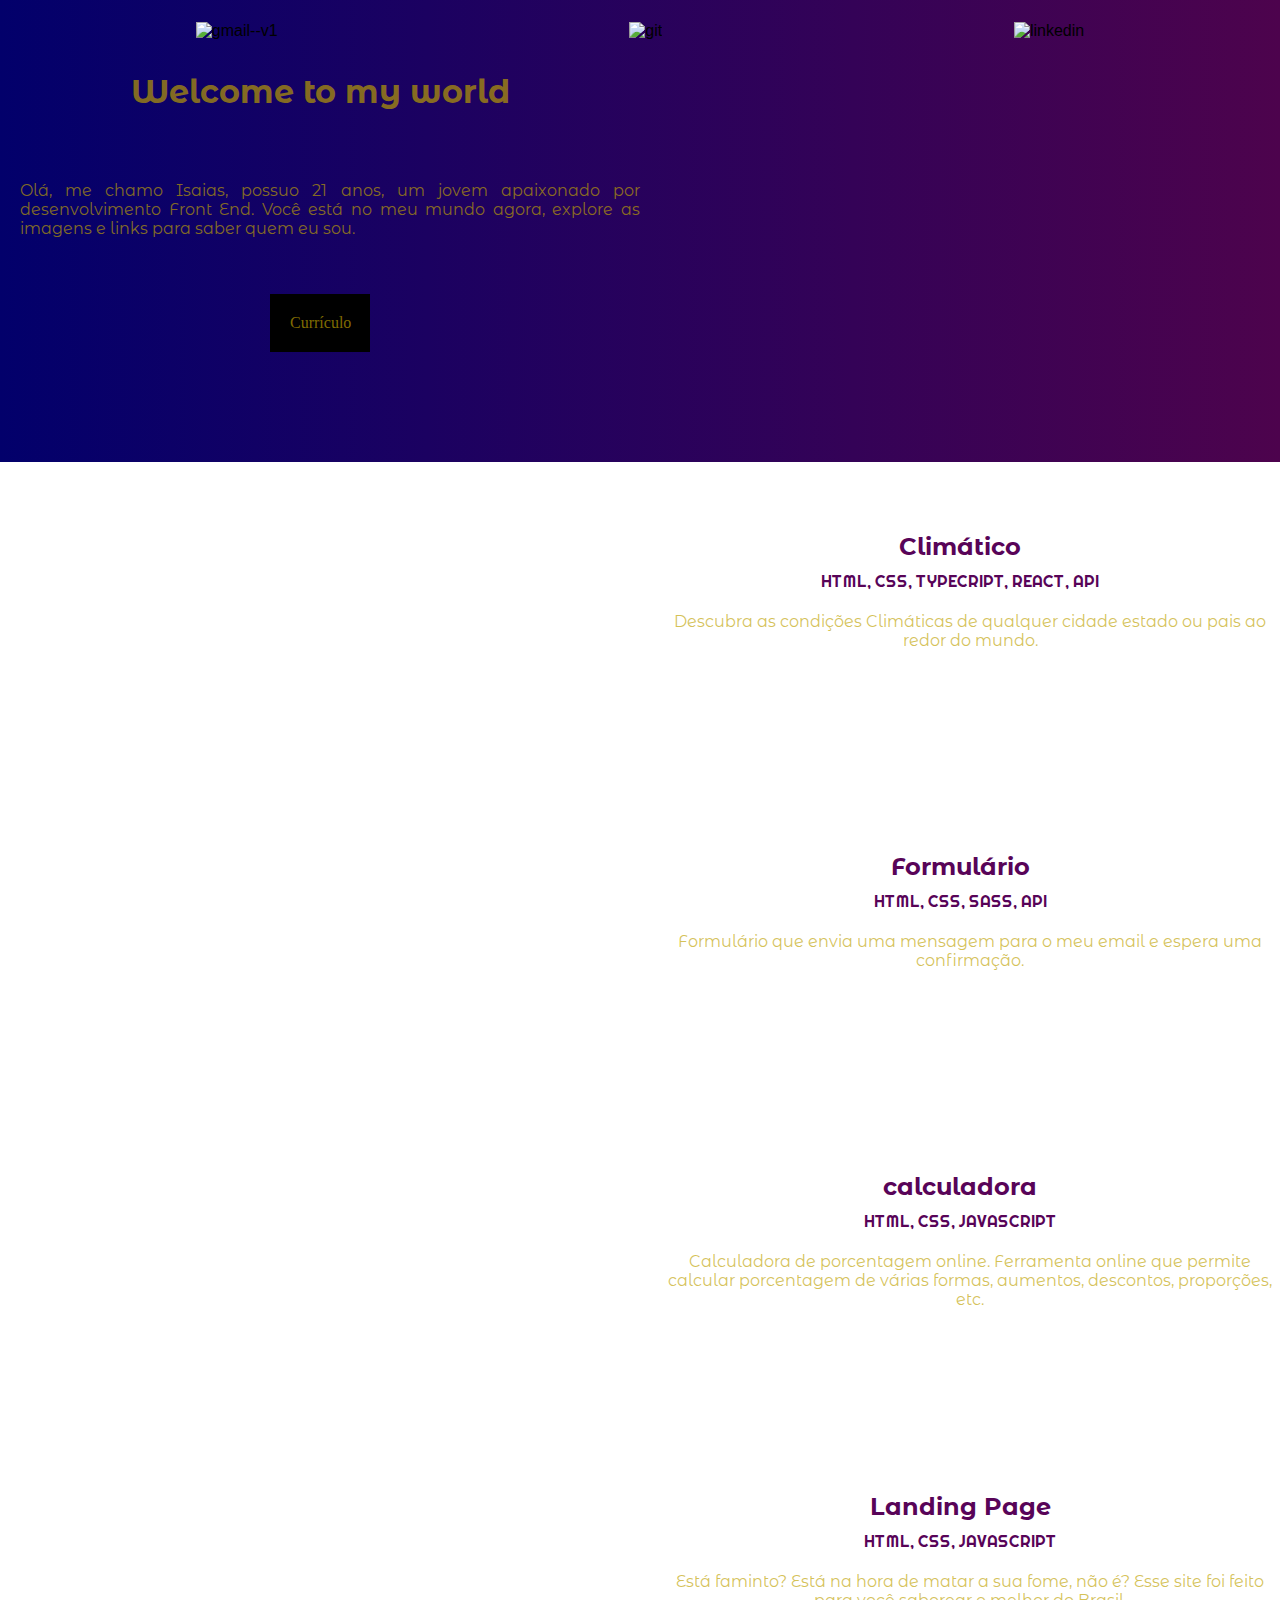
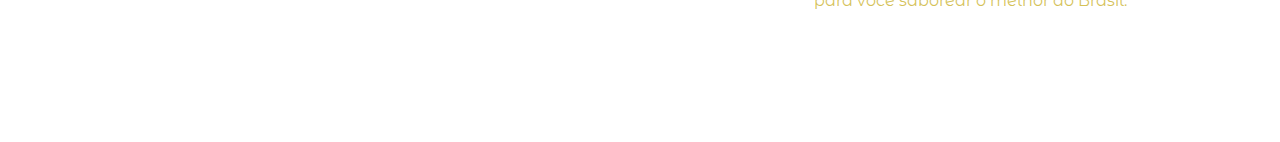
==== index.html @ 3947d0c0 "Update index.html" ====
<!DOCTYPE html>
<html lang="en">

<head>
    <link rel="preconnect" href="https://fonts.googleapis.com">
    <link rel="preconnect" href="https://fonts.gstatic.com" crossorigin>

    <link href="https://fonts.googleapis.com/css2?family=Montserrat+Alternates:wght@500&display=swap" rel="stylesheet">

    <link rel="stylesheet"
        href="https://fonts.googleapis.com/css2?family=Material+Symbols+Outlined:opsz,wght,FILL,GRAD@24,400,0,0" />

    <link rel="preconnect" href="https://fonts.googleapis.com">
    <link rel="preconnect" href="https://fonts.gstatic.com" crossorigin>
    <link href="https://fonts.googleapis.com/css2?family=Righteous&display=swap" rel="stylesheet">

    <link rel="preconnect" href="https://fonts.googleapis.com">
    <link rel="preconnect" href="https://fonts.gstatic.com" crossorigin>
    <link href="https://fonts.googleapis.com/css2?family=Montserrat+Alternates:wght@500&display=swap" rel="stylesheet">

    <link rel="preconnect" href="https://fonts.googleapis.com">
    <link rel="preconnect" href="https://fonts.gstatic.com" crossorigin>
    <link href="https://fonts.googleapis.com/css2?family=Pacifico&display=swap" rel="stylesheet">

    <link rel="Stylesheet" href="Portifólio.css">
    <meta charset="UTF-8">
    <meta name="viewport" content="width=device-width, initial-scale=1.0">
    <title>Document</title>
</head>

<body>

    <head>
        <nav>
            <a href="mailto:isaiascaetanodev@gmail.com"><img width="30" height="30" id="icon" src="https://img.icons8.com/color/48/gmail--v1.png"
                    alt="gmail--v1" /> </a>
                    <a href="https://github.com/Isaiasdesemvolvedor"><img width="30" height="30" id="icon" src="https://img.icons8.com/nolan/64/git.png"
                        alt="git" /></a>
            <a href="https://www.linkedin.com/in/isaias-caetano-1168bb2a6/"><img width="3o" height="30" id="icon" src="https://img.icons8.com/fluency/48/linkedin.png"
                    alt="linkedin" /></a>
            
        </nav>
    </head>

    <div id="container">
        <div id="box">
            <h1>Welcome to my world</h1>
            <p id="resumo">Olá, me chamo Isaias, possuo 21 anos, um jovem apaixonado por desenvolvimento Front End. Você
                está no meu mundo agora, explore as imagens e links para saber quem eu sou.</p>
             <a href="currículo 2024.pdf" title="curriculo" download>  <div id="curriculo">
                <div id="cv">Currículo</div> </a>
            </div>
        </div>
        <div>
            <div id="photo"><img src="photos/eu.jpg" alt="" id="eu"></div>
        </div>
    </div>

    
    <div class="projects">
        <div class="auto"><a href="https://climatico.vercel.app/"> <img src="photos/Captura da Web_20-12-2023_124957_localhost.jpeg" class="notebook" alt=""></a></div>
        <div>
            <h2> Climático</h2>
            <div>
                <div id="tec"> HTML, CSS, TYPECRIPT, REACT, API</div>
                <p class="resumonote">Descubra as condições Climáticas de qualquer cidade estado ou pais ao redor do mundo.</p>
            </div>
        </div>
    </div>



    <div class="projects">
        <div class="auto"> <a href="https://formulario-kappa-two.vercel.app/"> <img src="photos/Captura da Web_20-12-2023_10721_localhost.jpeg" class="notebook" alt=""></a></div>
        <div>
            <h2>Formulário</h2>
            <div>
                <div id="tec"> HTML, CSS, SASS, API</div>
                <p class="resumonote">Formulário que envia uma mensagem para o meu email e espera uma confirmação.</p>
            </div>
        </div>
    </div>

    <div class="projects">
        <div class="auto"><a href="https://isaiasdesemvolvedor.github.io/calculadora/"> <img src="photos/calculadora.jpeg" class="notebook" alt=""></a></div>
        <div >
            <h2>calculadora</h2>
            <div id="tec"> HTML, CSS, JAVASCRIPT</div>
            <p class="resumonote">Calculadora de porcentagem online. Ferramenta online que permite calcular porcentagem
                de várias formas, aumentos, descontos, proporções, etc.</p>
        </div>
    </div>
    

    <div class="projects">
        <div class="auto"><a href="https://isaiasdesemvolvedor.github.io/landing-page/"> <img src="photos/Captura da Web_23-12-2023_105229_.jpeg" class="notebook"  alt=""></a></div>
        <div>
            <h2>Landing Page</h2>
            <div>
                <div id="tec"> HTML, CSS, JAVASCRIPT</div>
                <p class="resumonote">Está faminto? Está na hora de matar a sua fome, não é? Esse site foi feito para
                    você saborear o melhor do Brasil.</p>
            </div>
        </div>
    </div>

    


    <div id="containerdroid">
        <h1 class="hdroid">Welcome to my world</h1>
        <div id="boxdroid">
            <div id="photodroideu"></div>
            <p class="pdroid">Olá, me chamo Isaias, possuo 21 anos, um jovem apaixonado por desenvolvimento Front End.
                Você está no meu mundo agora, explore as imagens e links para saber quem eu sou.</p>
            <div id="cvbox">
             <a href="currículo 2024.pdf" title="curriculo" download><div id="cvdroid">Currículo</div></a>
            </div>    
        </div>
    </div>

    <div class="containerdroids"> 
   <h2 class="titledroid">Temperatura</h2>
   <div class="photo"> <a href="https://climatico.vercel.app/"><img src="photos/Captura da Web_23-12-2023_11241_localhost.jpeg" alt="">  </a></div>
   <h2 class="hsdroid"> HTML, CSS, TYPECRIPT, REACT, API </h2>
   <p class="pandroid">Descubra as condições Climáticas de qualquer cidade estado ou pais ao redor do mundo.</p>
    </div>

    <div class="containerdroids"> 
        <h2 class="titledroid">Formulario</h2>
        <div class="photo"> <a href="https://formulario-kappa-two.vercel.app/"><img src="photos/Captura da Web_20-12-2023_113525_localhost.jpeg" alt="">  </a></div>
        <h2 class="hsdroid"> HTML, CSS, SASS, API </h2>
        <p class="pandroid">Formulário que envia uma mensagem para o meu email e espera uma confirmação</p>
         </div>
     
         <div class="containerdroids"> 
            <h2 class="titledroid">Calculadora</h2>
            <div class="photo"> <a href="https://isaiasdesemvolvedor.github.io/calculadora/"><img src="photos/Captura da Web_23-12-2023_105249_.jpeg" alt="">  </a></div>
            <h2 class="hsdroid"> HTML, CSS, JAVASCRIPT </h2>
            <p class="pandroid">Calculadora de porcentagem online. Ferramenta online que permite calcular porcentagem
                de várias formas, aumentos, descontos, proporções, etc.</p>
             </div>
         
             <div class="containerdroids"> 
                <h2 class="titledroid">Landing Page</h2>
                <div class="photo"> <a href="https://isaiasdesemvolvedor.github.io/landing-page/"><img src="photos/Captura da Web_23-11-2023_172555_.jpeg" alt="">  </a></div>
                <h2 class="hsdroid"> HTML, CSS, JAVASCRIPT </h2>
                <p class="pandroid">Está faminto? Está na hora de matar a sua fome, não é? Esse site foi feito para
                    você saborear o melhor do Brasil</p>
                 </div>
             
           
             
                
     
             
     

         

        

          


            

            <script src="Portifólio.js"></script>
</body>

</html>
---- Portifólio.css ----
* {
    margin: 0px;
    padding: 0px;
    list-style: none;
    text-decoration: none;
}

.containerdroids {
    display: none;
}


#containerdroid {
    display: none;
}

nav {
    display: flex;
    justify-content: space-around;
    padding: 20px;
    font-family: 'Lato', sans-serif;
    background-image: linear-gradient(to right, rgb(2, 0, 107), rgb(77, 3, 77))
}

#icon {
    position: relative;
    width: 100%;
    top: 00px;
}

a {
    color: black;
    padding: 2px;
}

#container {
    display: grid;
    width: 100%;
    height: 400px;
    grid-auto-flow: column;
    grid-template-columns: 50%;
    background-image: linear-gradient(to right, rgb(2, 0, 107), rgb(77, 3, 77));
    color: rgba(192, 163, 0, 0.671);
}

#cv {
    cursor: pointer;
}

h1 {
    position: relative;
    top: 10px;
    text-align: center;
    font-family: 'Montserrat Alternates', sans-serif;
}

h2 {
    text-align: center;
    position: relative;
    top: 70px;
    font-family: 'Montserrat Alternates', sans-serif;
    color: rgb(88, 4, 88);
}

#resumo {
    position: relative;
    top: 80px;
    margin-left: 20px;
    text-align: justify;

}

#tec {
    text-align: center;
    font-family: 'Righteous', sans-serif;
    position: relative;
    top: 80px;
    color: rgb(88, 4, 88);
}

p {
    position: relative;
    text-align: center;
    text-align: justify;
    font-family: 'Montserrat Alternates', sans-serif;
}

#curriculo {
    width: 100px;
    margin: auto;

}

#cv {
    position: relative;
    padding: 20px;
    background-color: rgb(0, 0, 0);
    color: rgba(192, 163, 0, 0.671);
    top: 100px;
}

#box {
    text-align: center;
}

#photo {
    position: relative;
    bottom: 20px;
    height: 350px;
    width: 263px;
    margin: auto;

}

#eu {

    border-radius: 5%;
    width: 293px;
    cursor: auto;

}

.projects {
    display: grid;
    width: 100%;
    height: 320px;
    grid-auto-flow: column;
    grid-template-columns: 50%;
}

.notebook {
    width: 400px;

}

.notebook:hover {
    opacity: 0.7;
    cursor: pointer;
    transition: opacity 0.5s;
}

.auto {
    margin: auto;
}

.resumonote {
    position: relative;
    top: 100px;
    text-align: center;
    margin-left: 20px;
    color: rgba(192, 163, 0, 0.671);

}

@media only screen and (min-width:700px) and (max-width:900px) {
    #photo {
        width: 300px;
        height: 300px;
    }

    .resumonote {
        position: relative;
        top: 100px;
        margin-right: 30px;
        font-size: 12px;
    }

    #cv {
        top: 90px;
        padding: 20px;
    }

    .notebook {
        width: 300px;
    }

}

@media screen and (min-width:280px) and (max-width:699px) {
    nav {
        justify-content: space-between;
    }

    #container {
        display: none;
    }

    .projects {
        display: none;
    }

    p {
        text-align: center;
    }

    #containerdroid {
        width: 100%;
        height: 630px;
        display: block;
        background-image: linear-gradient(to right, rgb(2, 0, 107), rgb(77, 3, 77));
        color: rgba(192, 163, 0, 0.671);
    }

    img {
        width: 300px;
    }

    .hdroid {
        position: relative;
        top: 0px;
        text-align: center;
        color: rgba(192, 163, 0, 0.671);
        ;
    }

    .hsdroid {
        position: relative;
        top: 80px;
        font-size: 20px;
    }

    .pdroid {
        position: relative;
        top: 50px;
        text-align: justify;
        margin-left: 20px;
        margin-right: 20px;
    }

    .titledroid {
        position: relative;
        top: 15px;
    }

    .pandroid {
        position: relative;
        text-align: center;
        top: 100px;
        color: rgba(192, 163, 0, 0.671);
    }

    #boxdroid {
        position: relative;
        width: 100%;
        height: 300px;
        margin: auto;
    }

    #photodroideu {
        position: relative;
        top: 20px;
        width: 300px;
        height: 300px;
        background-position-y: 50%;
        background-position-x: 50%;
        background-image: url("photos/eu.jpg");
        border-radius: 50%;
        margin: auto;
        background-size: cover;
    }

    #cvbox {
        text-align: center;
        position: relative;
        top: 100px;
        background-color: black;
        color: rgba(192, 163, 0, 0.671);
        width: 80px;
        margin: auto;
        padding: 10px;
        cursor: pointer;
    }

    .photo {
        position: relative;
        width: 150px;
        margin: auto;
        top: 30px;
        text-align: center;


    }

    img {
        position: relative;
        width: 150px;
        text-align: center;
        margin: auto;
        top: 10px;

    }

    .containerdroids {
        margin: auto;
        position: relative;
        height: 550px;
        display: block;
    }

}
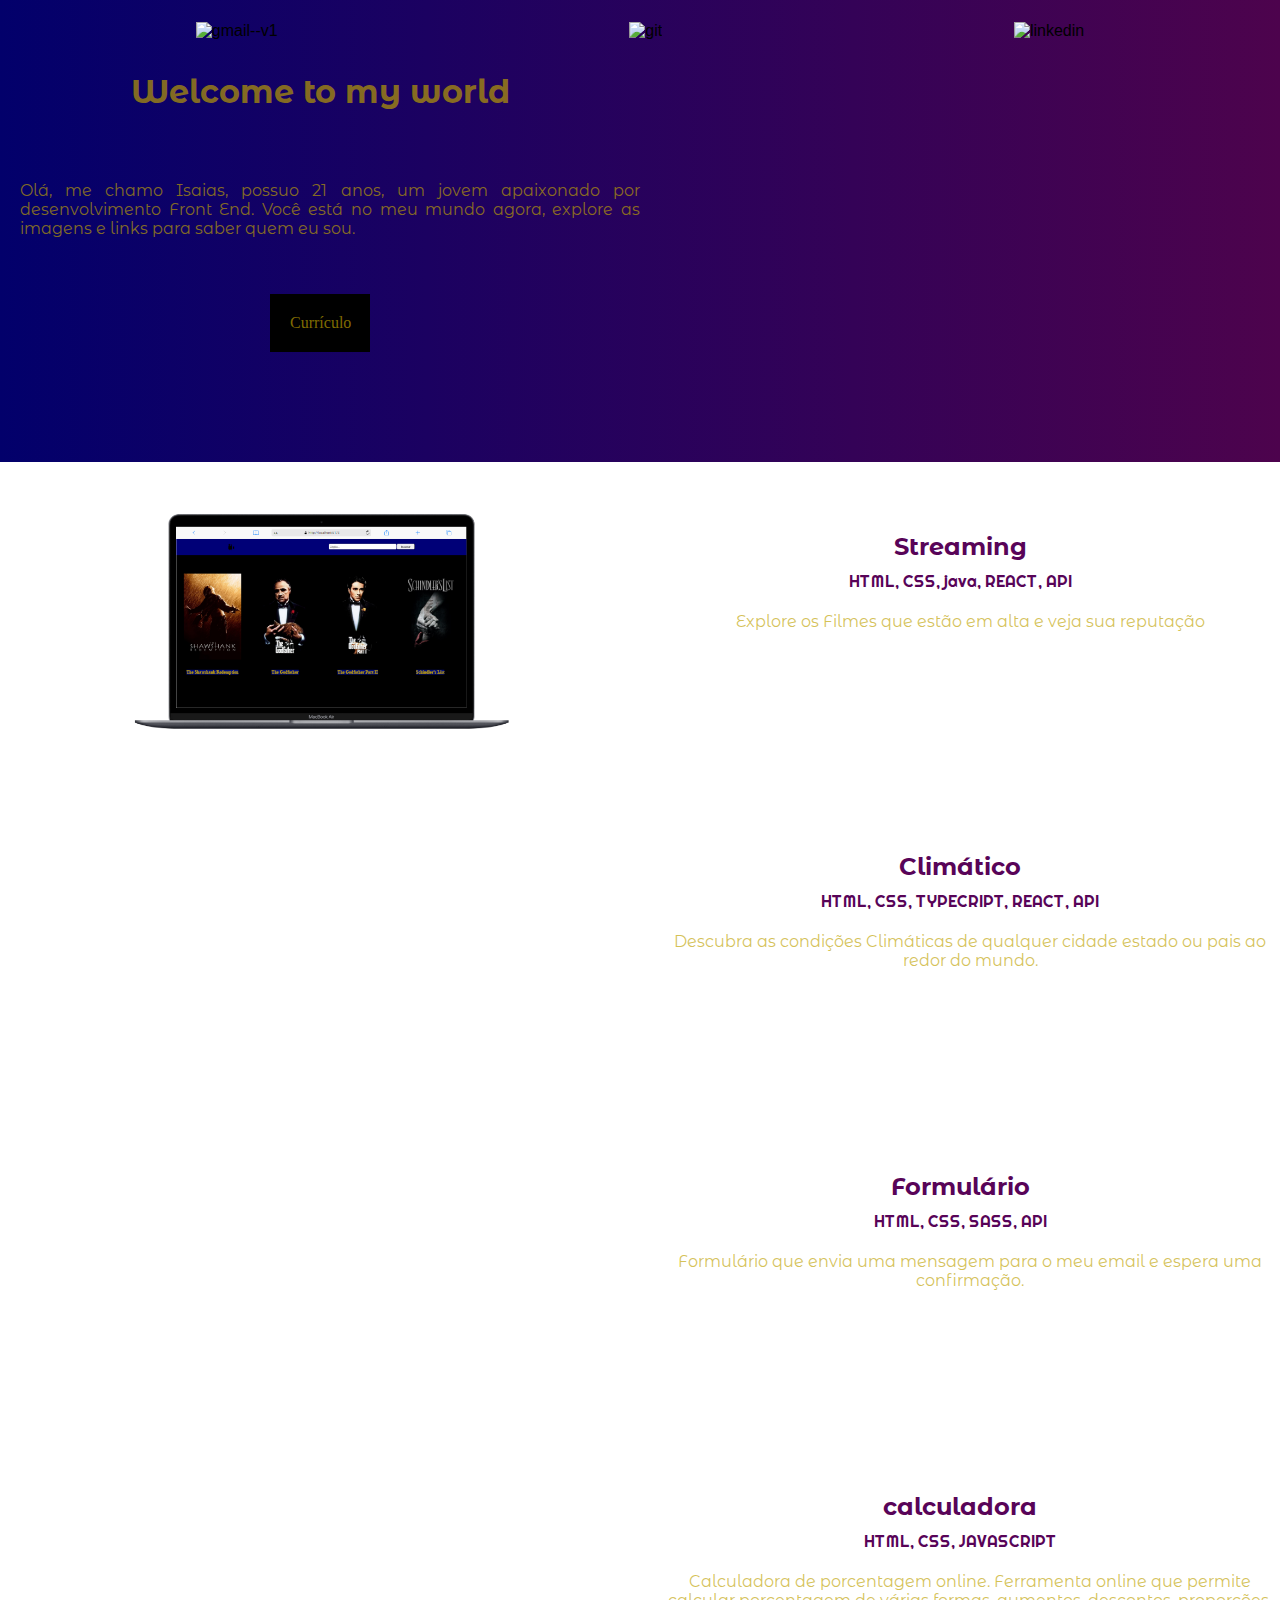
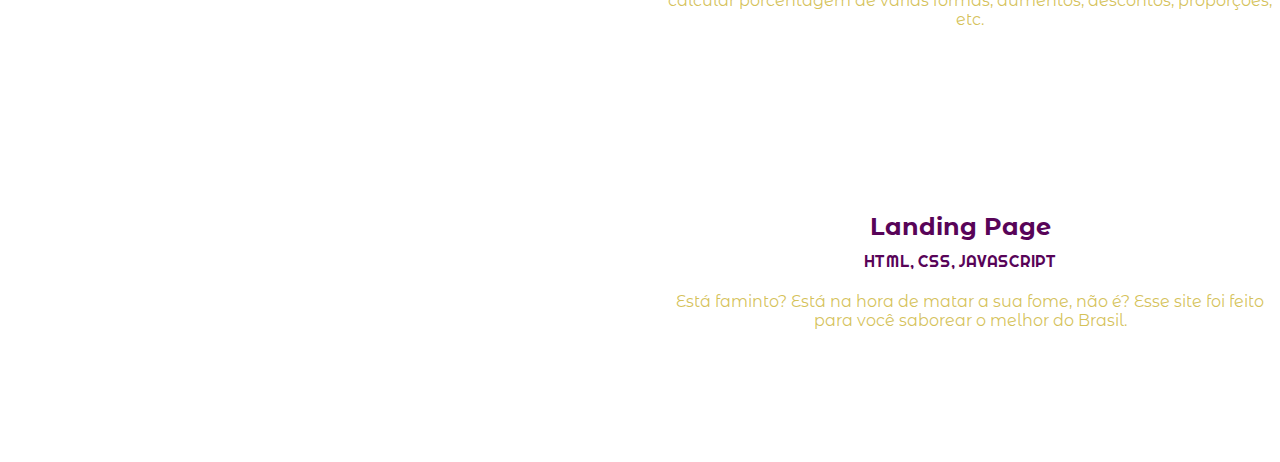
==== commit bcfa2288: "NOVO" ====
--- a/index.html
+++ b/index.html
@@ -34,7 +34,7 @@
         <nav>
             <a href="mailto:isaiascaetanodev@gmail.com"><img width="30" height="30" id="icon" src="https://img.icons8.com/color/48/gmail--v1.png"
                     alt="gmail--v1" /> </a>
-                    <a href="https://github.com/Isaiasdesemvolvedor"><img width="30" height="30" id="icon" src="https://img.icons8.com/nolan/64/git.png"
+                    <a href="https://github.com/isaiasdesenvolvedor"><img width="30" height="30" id="icon" src="https://img.icons8.com/nolan/64/git.png"
                         alt="git" /></a>
             <a href="https://www.linkedin.com/in/isaias-caetano-1168bb2a6/"><img width="3o" height="30" id="icon" src="https://img.icons8.com/fluency/48/linkedin.png"
                     alt="linkedin" /></a>
@@ -47,12 +47,23 @@
             <h1>Welcome to my world</h1>
             <p id="resumo">Olá, me chamo Isaias, possuo 21 anos, um jovem apaixonado por desenvolvimento Front End. Você
                 está no meu mundo agora, explore as imagens e links para saber quem eu sou.</p>
-             <a href="currículo 2024.pdf" title="curriculo" download>  <div id="curriculo">
+             <a href="Isaias.pdf" title="curriculo" download>  <div id="curriculo">
                 <div id="cv">Currículo</div> </a>
             </div>
         </div>
         <div>
             <div id="photo"><img src="photos/eu.jpg" alt="" id="eu"></div>
+        </div>
+    </div>
+
+    <div class="projects">
+        <div class="auto"><a href="http://localhost:5173/"> <img src="photos/Movie.png" class="notebook" alt=""></a></div>
+        <div>
+            <h2>Streaming</h2>
+            <div>
+                <div id="tec"> HTML, CSS, java, REACT, API</div>
+                <p class="resumonote">Explore os Filmes que estão em alta e veja sua reputação</p>
+            </div>
         </div>
     </div>
 
@@ -71,7 +82,7 @@
 
 
     <div class="projects">
-        <div class="auto"> <a href="https://formulario-kappa-two.vercel.app/"> <img src="photos/Captura da Web_20-12-2023_10721_localhost.jpeg" class="notebook" alt=""></a></div>
+        <div class="auto"> <a href="https://formulario-orcin-phi.vercel.app/"> <img src="photos/Captura da Web_20-12-2023_10721_localhost.jpeg" class="notebook" alt=""></a></div>
         <div>
             <h2>Formulário</h2>
             <div>
@@ -104,20 +115,25 @@
         </div>
     </div>
 
-    
-
-
     <div id="containerdroid">
         <h1 class="hdroid">Welcome to my world</h1>
         <div id="boxdroid">
             <div id="photodroideu"></div>
             <p class="pdroid">Olá, me chamo Isaias, possuo 21 anos, um jovem apaixonado por desenvolvimento Front End.
                 Você está no meu mundo agora, explore as imagens e links para saber quem eu sou.</p>
-            <div id="cvbox">
-             <a href="currículo 2024.pdf" title="curriculo" download><div id="cvdroid">Currículo</div></a>
-            </div>    
+            <a href="Isaias.pdf" title="curriculo" download> <div id="cvbox">
+           <div id="cvdroid">Currículo</div> </div></a>
+            </div> 
+  
         </div>
     </div>
+
+    <div class="containerdroids"> 
+        <h2 class="titledroid">Filmes</h2>
+        <div class="photo"> <a href="http://localhost:5173/"><img src="photos/movie droid.png" alt="">  </a></div>
+        <h2 class="hsdroid"> HTML, CSS, javascript, REACT, API </h2>
+        <p class="pandroid">Explore os filmes que estão em alta e veja sua reputação</p>
+         </div>
 
     <div class="containerdroids"> 
    <h2 class="titledroid">Temperatura</h2>
@@ -128,7 +144,7 @@
 
     <div class="containerdroids"> 
         <h2 class="titledroid">Formulario</h2>
-        <div class="photo"> <a href="https://formulario-kappa-two.vercel.app/"><img src="photos/Captura da Web_20-12-2023_113525_localhost.jpeg" alt="">  </a></div>
+        <div class="photo"> <a href="https://formulario-orcin-phi.vercel.app/"><img src="photos/Captura da Web_20-12-2023_113525_localhost.jpeg" alt="">  </a></div>
         <h2 class="hsdroid"> HTML, CSS, SASS, API </h2>
         <p class="pandroid">Formulário que envia uma mensagem para o meu email e espera uma confirmação</p>
          </div>
--- a/Portifólio.css
+++ b/Portifólio.css
@@ -258,13 +258,16 @@
         margin: auto;
         background-size: cover;
     }
+     #cvdroid{
+    color: rgba(192, 163, 0, 0.671);;
+    }
 
     #cvbox {
         text-align: center;
         position: relative;
-        top: 100px;
+        top: 80px;
         background-color: black;
-        color: rgba(192, 163, 0, 0.671);
+        color: white;
         width: 80px;
         margin: auto;
         padding: 10px;
@@ -297,4 +300,4 @@
         display: block;
     }
 
-}+}
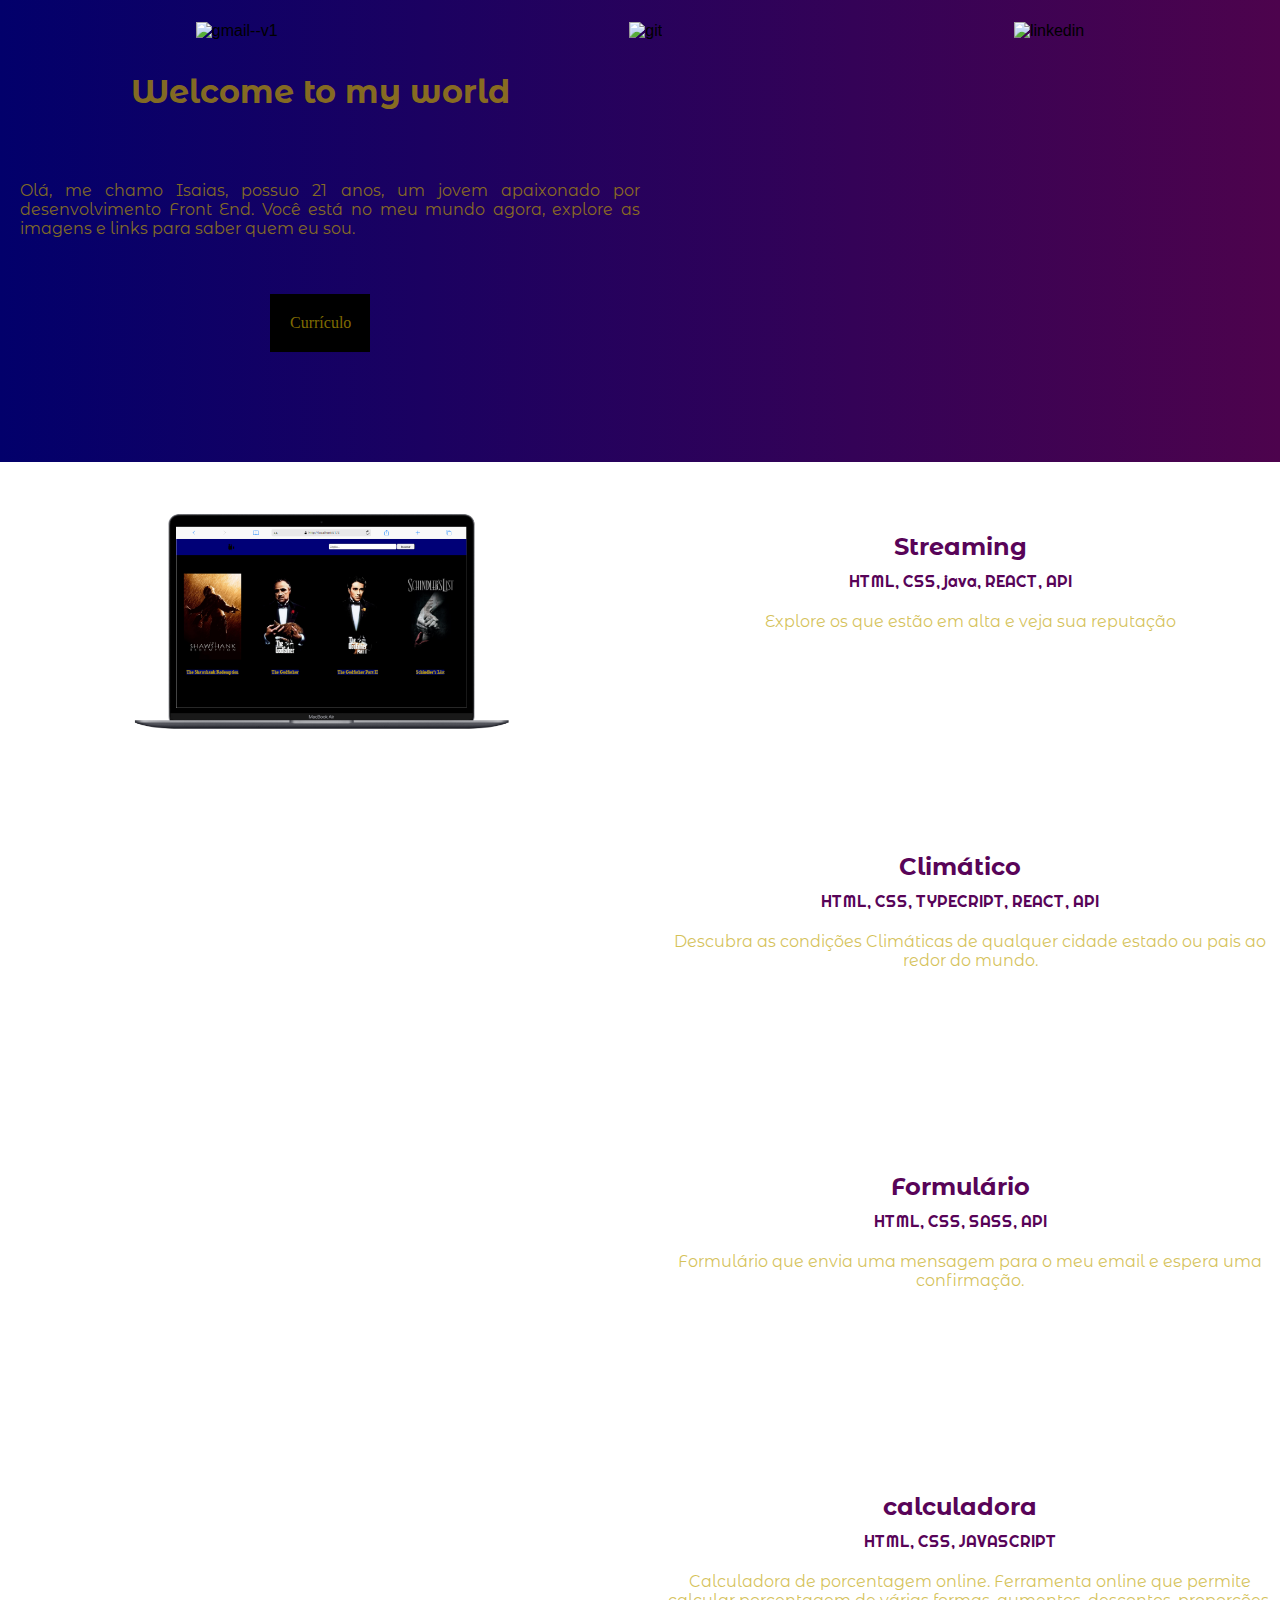
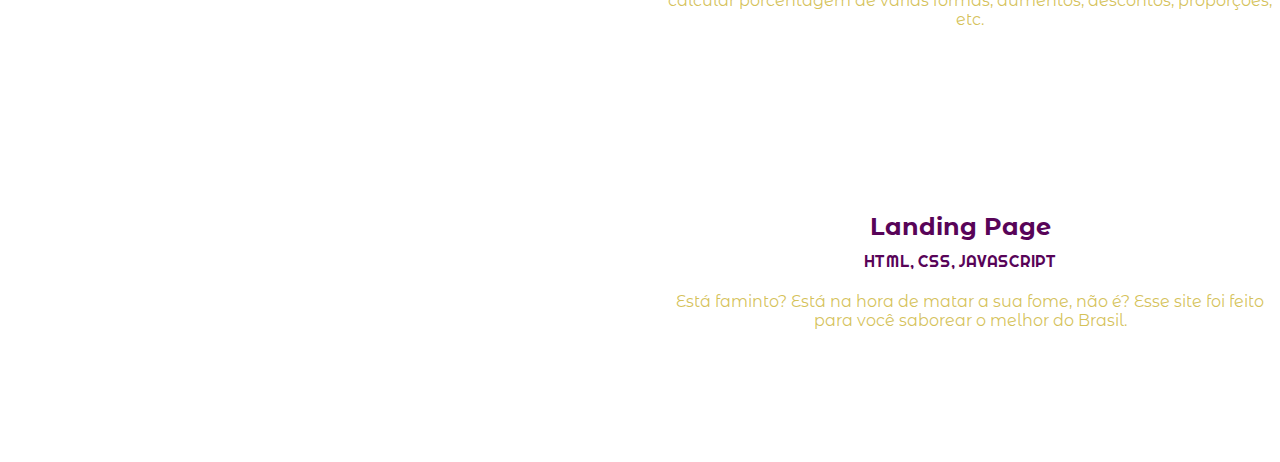
==== commit e2d37011: "Update index.html" ====
--- a/index.html
+++ b/index.html
@@ -57,12 +57,12 @@
     </div>
 
     <div class="projects">
-        <div class="auto"><a href="http://localhost:5173/"> <img src="photos/Movie.png" class="notebook" alt=""></a></div>
+        <div class="auto"><a href="https://streaming-liard.vercel.app/"> <img src="photos/Movie.png" class="notebook" alt=""></a></div>
         <div>
             <h2>Streaming</h2>
             <div>
                 <div id="tec"> HTML, CSS, java, REACT, API</div>
-                <p class="resumonote">Explore os Filmes que estão em alta e veja sua reputação</p>
+                <p class="resumonote">Explore os que estão em alta e veja sua reputação</p>
             </div>
         </div>
     </div>
@@ -129,10 +129,10 @@
     </div>
 
     <div class="containerdroids"> 
-        <h2 class="titledroid">Filmes</h2>
-        <div class="photo"> <a href="http://localhost:5173/"><img src="photos/movie droid.png" alt="">  </a></div>
+        <h2 class="titledroid">streaming</h2>
+        <div class="photo"> <a href="https://streaming-liard.vercel.app/"><img src="photos/movie droid.png" alt="">  </a></div>
         <h2 class="hsdroid"> HTML, CSS, javascript, REACT, API </h2>
-        <p class="pandroid">Explore os filmes que estão em alta e veja sua reputação</p>
+        <p class="pandroid">Explore os que estão em alta e veja sua reputação</p>
          </div>
 
     <div class="containerdroids"> 
